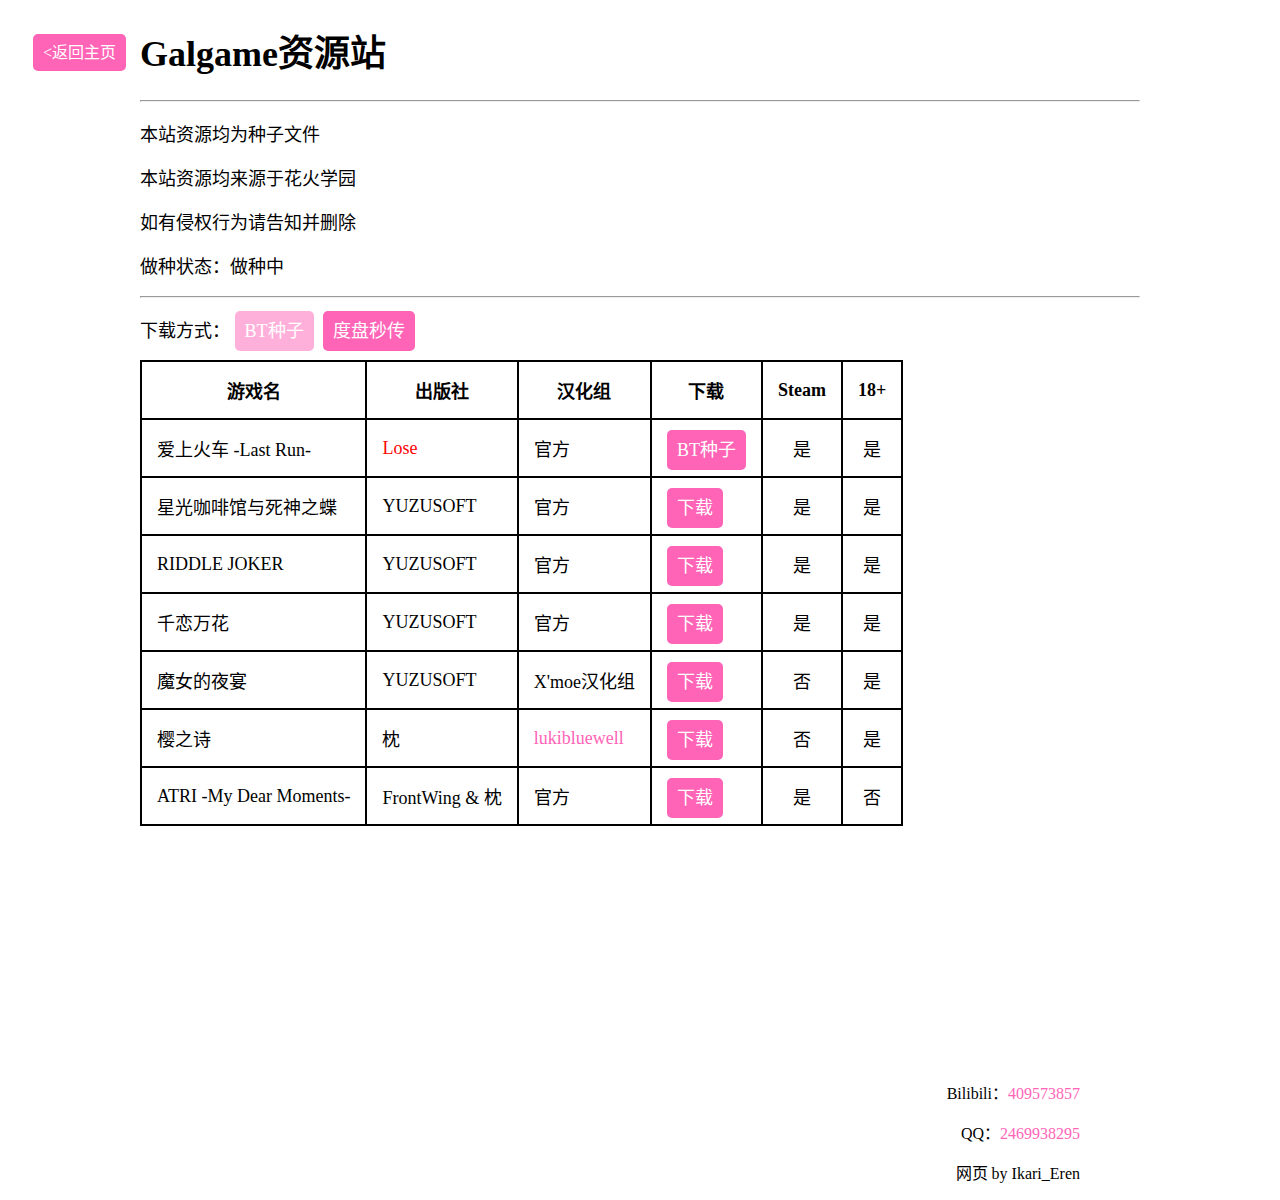
==== codetest/index.html @ 6172c516 "Codetest" ====
<!DOCTYPE html>
<html lang="zh-CN">
<head>
    <meta charset="utf-8">
    <title>Galgame资源站</title>
    <link rel="shortcut icon" type="image/x-icon" href="../img/ATRI.png">
    <link rel="icon" type="image/x-icon" href="../img/ATRI.png">
    <link rel="Bookmark" type="image/x-icon" href="../img/ATRI.png">
    <script src="../jquery-3.6.3.js"></script>
    <script src="script.js"></script>
</head>
<link rel="stylesheet" type="text/css" href="style.css">
<body>
    <div style="position:absolute; margin-top: 15px; margin-left: 25px;">
        <a class="button" href="..">&lt;返回主页</a>
    </div>
    <div class="main">
        <h1>Galgame资源站</h1>
        <hr>
        <p>本站资源均为种子文件</p>
        <p>本站资源均来源于<a class="link" style="color: black;" id="sayhuahuo" href="javascript:void(0);" onclick="sayhuahuo()" target="_blank">花火学园</a></p>
        <p>如有侵权行为请告知并删除</p>
        <p id="torrent"></p>
        <hr>
        <p>下载方式：
            <a class="button" id="downloadMethod1" href="javascript:void(0);">BT种子</a>&nbsp;
            <a class="button" id="downloadMethod2" href="javascript:void(0);">度盘秒传</a>
        </p>
        <table>
            <tr>
                <th>游戏名</th>
                <th>出版社</th>
                <th>汉化组</th>
                <th>下载</th>
                <th>Steam</th>
                <th>18+</th>
            </tr>
            <tr>
                <td>爱上火车 -Last Run-</td>
                <td><div style="color: red;">Lose</div></td>
                <td>官方</td>
                <td><a class="button" name="download" href="javascript:void(0);">下载</a></td>
                <td style="text-align: center;">是</td>
                <td style="text-align: center;">是</td>
            </tr>
            <tr>
                <td>星光咖啡馆与死神之蝶</td>
                <td>YUZUSOFT</td>
                <td>官方</td>
                <td><a class="button" name="download" href="javascript:void(0);">下载</a></td>
                <td style="text-align: center;">是</td>
                <td style="text-align: center;">是</td>
            </tr>
            <tr>
                <td>RIDDLE JOKER</td>
                <td>YUZUSOFT</td>
                <td>官方</td>
                <td><a class="button" name="download" href="javascript:void(0);">下载</a></td>
                <td style="text-align: center;">是</td>
                <td style="text-align: center;">是</td>
            </tr>
            <tr>
                <td>千恋万花</td>
                <td>YUZUSOFT</td>
                <td>官方</td>
                <td><a class="button" name="download" href="javascript:void(0);">下载</a></td>
                <td style="text-align: center;">是</td>
                <td style="text-align: center;">是</td>
            </tr>
            <tr>
                <td>魔女的夜宴</td>
                <td>YUZUSOFT</td>
                <td>X'moe汉化组</td>
                <td><a class="button" name="download" href="javascript:void(0);">下载</a></td>
                <td style="text-align: center;">否</td>
                <td style="text-align: center;">是</td>
            </tr>
            <tr>
                <td>樱之诗</td>
                <td>枕</td>
                <td><a class="link" href="https://space.bilibili.com/88659">lukibluewell</a></td>
                <td><a class="button" name="download" href="javascript:void(0);">下载</a></td>
                <td style="text-align: center;">否</td>
                <td style="text-align: center;">是</td>
            </tr>
            <tr>
                <td>ATRI -My Dear Moments-</td>
                <td>FrontWing & 枕</td>
                <td>官方</td>
                <td><a class="button" name="download" href="javascript:void(0);">下载</a></td>
                <td style="text-align: center;">是</td>
                <td style="text-align: center;">否</td>
            </tr>
        </table>
    </div>
    <div class="about" style="bottom: -300px">
        <p>Bilibili：<a class="link" href="https://space.bilibili.com/409573857" target="_blank">409573857</a></p>
        <p>QQ：<a class="link" href="tencent://message/?uin=2469938295" target="_blank">2469938295</a></p>
        <p>网页 by Ikari_Eren</p>
    </div>
</body>
</html>
---- codetest/style.css ----
table {
    border-collapse: collapse;
}
table,th,td {
    border: 2px solid black;
}
th,td {
    padding: 15px;
}
th {
    text-align: center;
}
a.link:link,a.link:visited {
    text-decoration: none;
    -webkit-transition-duration: 0.3s; /*Safari*/
    transition-duration: 0.3s;
    color: rgb(255, 100, 183);
}
a.link:hover {
    color: rgb(255, 0, 136);
}
a.link:active {
    -webkit-transition-duration: 0.1s; /*Safari*/
    transition-duration: 0.1s;
    color: red;
}
a.button:link,a.button:visited {
    text-decoration: none;
    border-radius: 5px;
    background: rgb(255, 100, 183); 
    color: white;
    padding: 10px;
    -webkit-transition-duration: 0.3s; /*Safari*/
    transition-duration: 0.3s;
}
a.button:hover {
    background: rgb(255, 0, 136);
}
a.button:active {
    -webkit-transition-duration: 0.1s; /*Safari*/
    transition-duration: 0.1s;
    background: red;
}
a.buttonDisabled:link,a.buttonDisabled:visited,a.buttonDisabled:hover,a.buttonDisabled:active {
    text-decoration: none;
    border-radius: 5px;
    background: rgb(255, 100, 183); 
    color: white;
    padding: 10px;
    opacity: 0.5;
    cursor: not-allowed;
}
.main {
    width: 1000px;
    height: 100px;
    margin: auto;
    text-align: left;
    font-size: large;
}
.mylinks {
    width: 1000px;
    height: 100px;
    margin: auto;
    margin-top: 220px;
    text-align: left;
    font-size: large;
}
.about {
    position: absolute;
    width: 1200px;
    bottom: 0;
    right: 200px;
    text-align: right;
    font-size: medium;
}
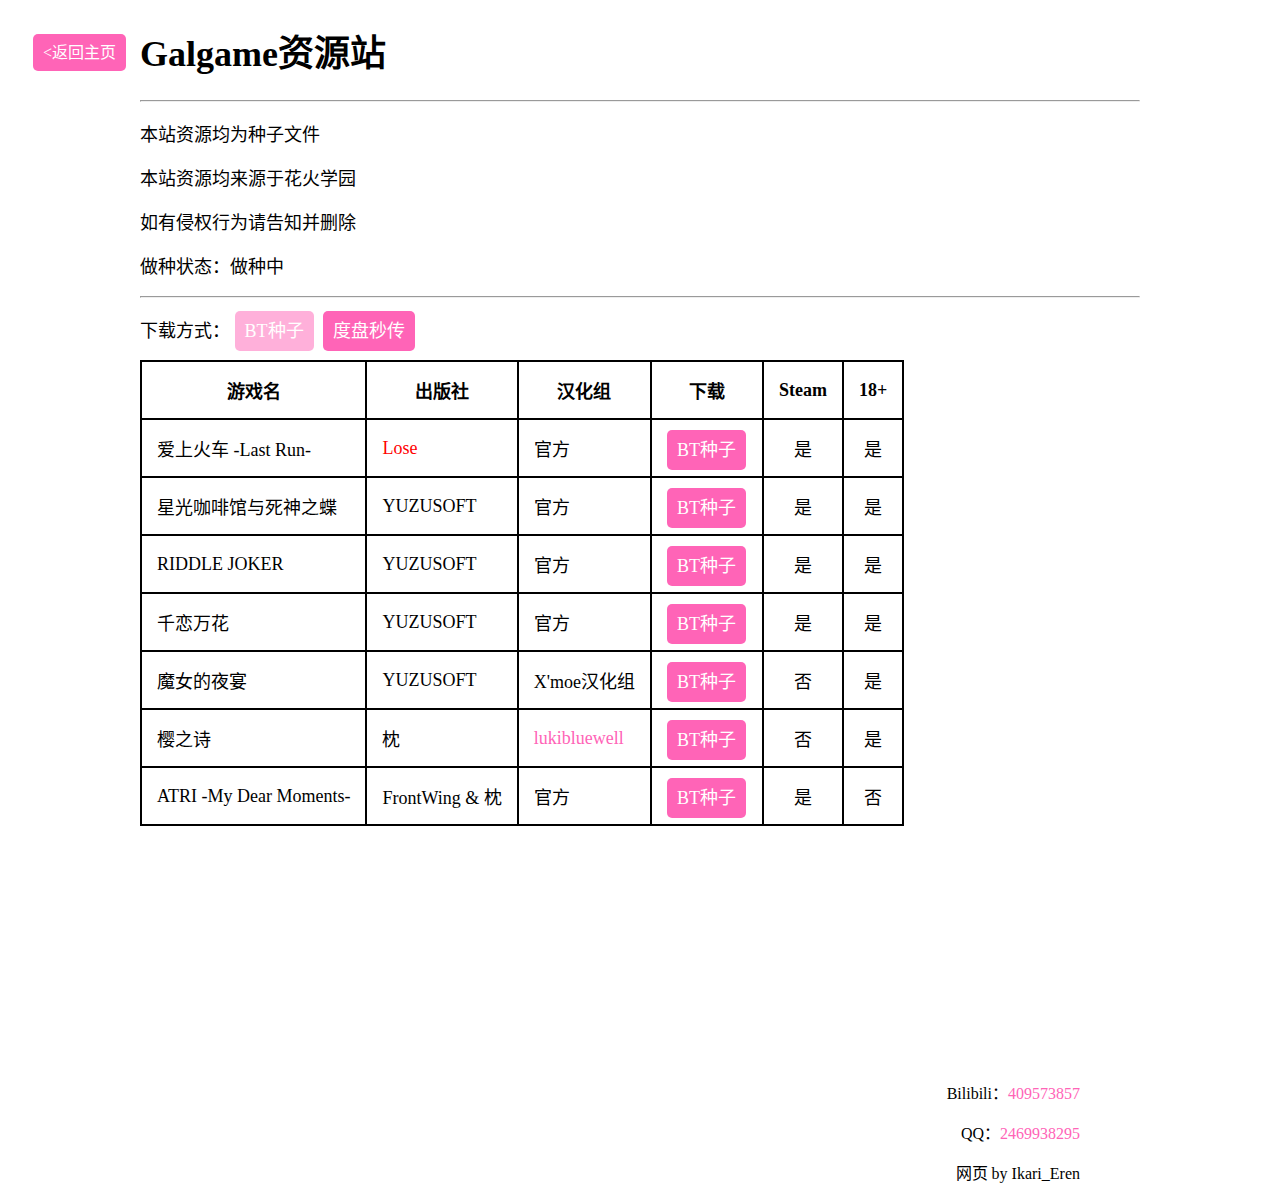
==== commit 35a442b4: "Codetest" ====
--- a/codetest/index.html
+++ b/codetest/index.html
@@ -31,7 +31,7 @@
                 <th>游戏名</th>
                 <th>出版社</th>
                 <th>汉化组</th>
-                <th>下载</th>
+                <th style="width: 80px;">下载</th>
                 <th>Steam</th>
                 <th>18+</th>
             </tr>
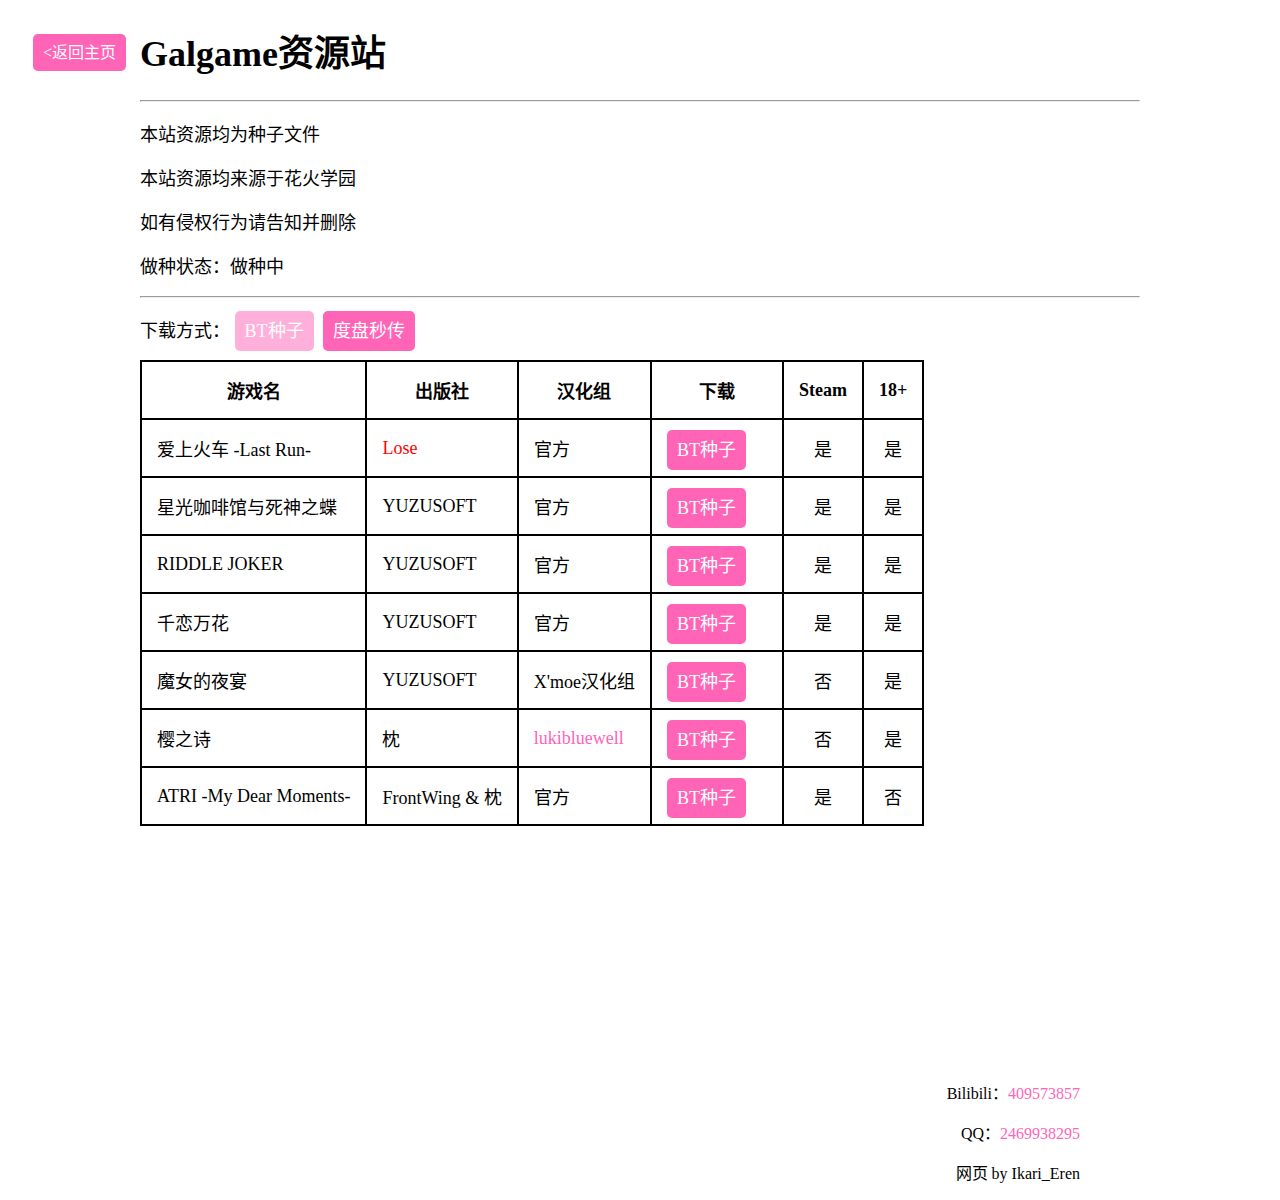
==== commit 9ea1fdbb: "Codetest" ====
--- a/codetest/index.html
+++ b/codetest/index.html
@@ -31,7 +31,7 @@
                 <th>游戏名</th>
                 <th>出版社</th>
                 <th>汉化组</th>
-                <th style="width: 80px;">下载</th>
+                <th style="width: 100px;">下载</th>
                 <th>Steam</th>
                 <th>18+</th>
             </tr>
@@ -39,7 +39,7 @@
                 <td>爱上火车 -Last Run-</td>
                 <td><div style="color: red;">Lose</div></td>
                 <td>官方</td>
-                <td><a class="button" name="download" href="javascript:void(0);">下载</a></td>
+                <td><a class="button" name="download" href="javascript:void(0);" target="_blank">下载</a></td>
                 <td style="text-align: center;">是</td>
                 <td style="text-align: center;">是</td>
             </tr>
@@ -47,7 +47,7 @@
                 <td>星光咖啡馆与死神之蝶</td>
                 <td>YUZUSOFT</td>
                 <td>官方</td>
-                <td><a class="button" name="download" href="javascript:void(0);">下载</a></td>
+                <td><a class="button" name="download" href="javascript:void(0);" target="_blank">下载</a></td>
                 <td style="text-align: center;">是</td>
                 <td style="text-align: center;">是</td>
             </tr>
@@ -55,7 +55,7 @@
                 <td>RIDDLE JOKER</td>
                 <td>YUZUSOFT</td>
                 <td>官方</td>
-                <td><a class="button" name="download" href="javascript:void(0);">下载</a></td>
+                <td><a class="button" name="download" href="javascript:void(0);" target="_blank">下载</a></td>
                 <td style="text-align: center;">是</td>
                 <td style="text-align: center;">是</td>
             </tr>
@@ -63,7 +63,7 @@
                 <td>千恋万花</td>
                 <td>YUZUSOFT</td>
                 <td>官方</td>
-                <td><a class="button" name="download" href="javascript:void(0);">下载</a></td>
+                <td><a class="button" name="download" href="javascript:void(0);" target="_blank">下载</a></td>
                 <td style="text-align: center;">是</td>
                 <td style="text-align: center;">是</td>
             </tr>
@@ -71,7 +71,7 @@
                 <td>魔女的夜宴</td>
                 <td>YUZUSOFT</td>
                 <td>X'moe汉化组</td>
-                <td><a class="button" name="download" href="javascript:void(0);">下载</a></td>
+                <td><a class="button" name="download" href="javascript:void(0);" target="_blank">下载</a></td>
                 <td style="text-align: center;">否</td>
                 <td style="text-align: center;">是</td>
             </tr>
@@ -79,7 +79,7 @@
                 <td>樱之诗</td>
                 <td>枕</td>
                 <td><a class="link" href="https://space.bilibili.com/88659">lukibluewell</a></td>
-                <td><a class="button" name="download" href="javascript:void(0);">下载</a></td>
+                <td><a class="button" name="download" href="javascript:void(0);" target="_blank">下载</a></td>
                 <td style="text-align: center;">否</td>
                 <td style="text-align: center;">是</td>
             </tr>
@@ -87,7 +87,7 @@
                 <td>ATRI -My Dear Moments-</td>
                 <td>FrontWing & 枕</td>
                 <td>官方</td>
-                <td><a class="button" name="download" href="javascript:void(0);">下载</a></td>
+                <td><a class="button" name="download" href="javascript:void(0);" target="_blank">下载</a></td>
                 <td style="text-align: center;">是</td>
                 <td style="text-align: center;">否</td>
             </tr>
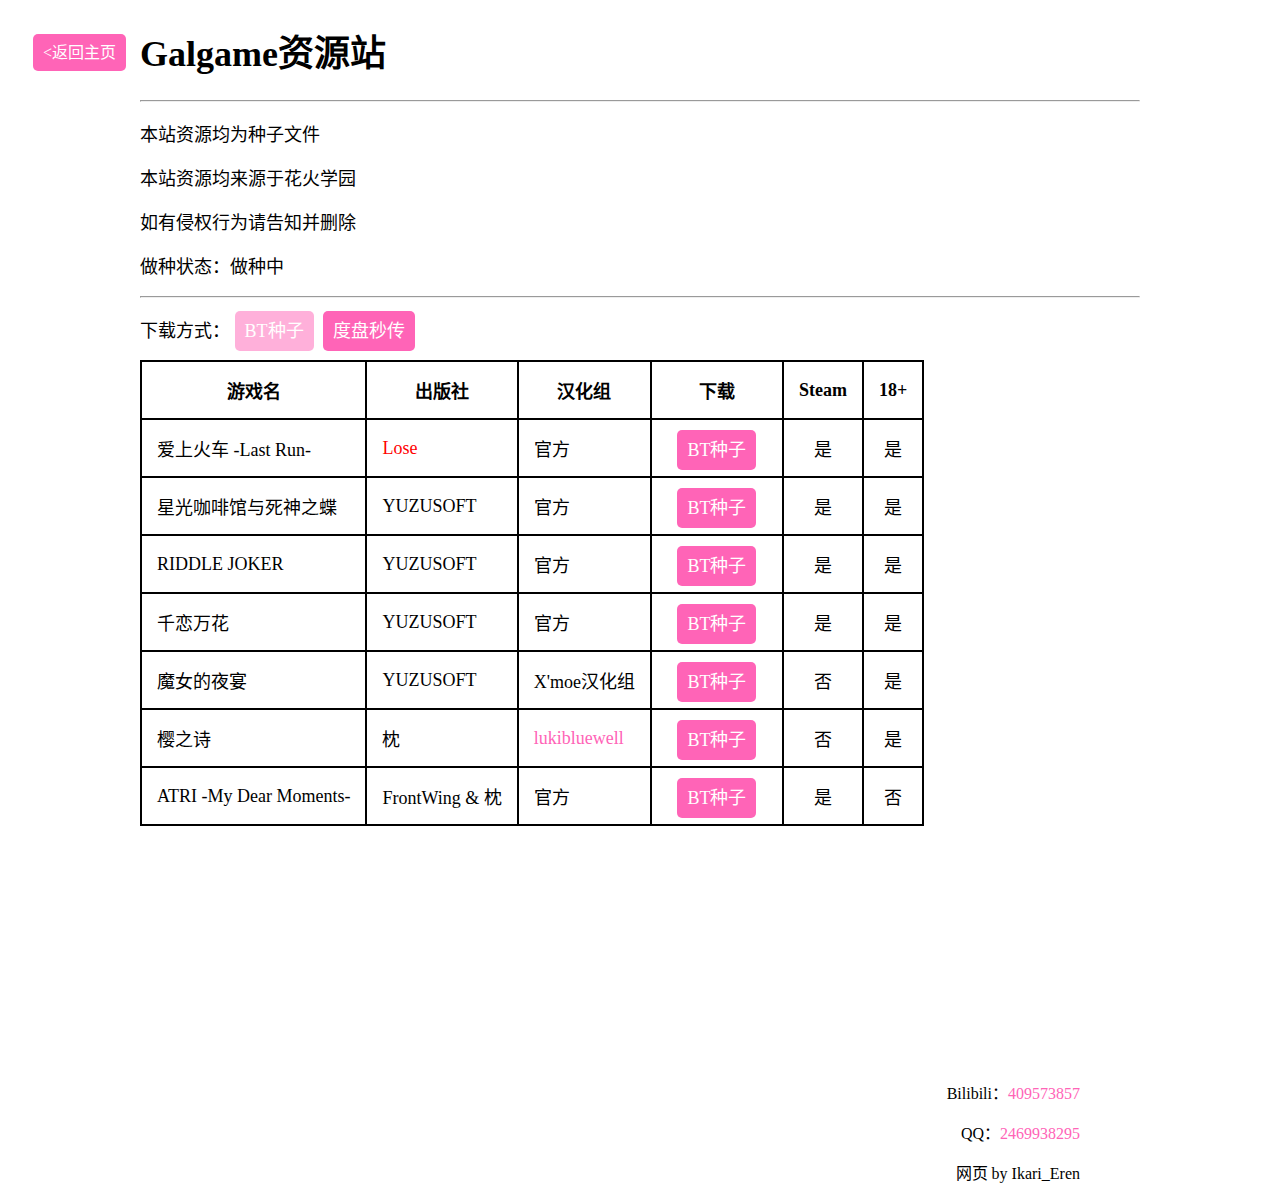
==== commit 8851127b: "Codetest" ====
--- a/codetest/index.html
+++ b/codetest/index.html
@@ -39,7 +39,7 @@
                 <td>爱上火车 -Last Run-</td>
                 <td><div style="color: red;">Lose</div></td>
                 <td>官方</td>
-                <td><a class="button" name="download" href="javascript:void(0);" target="_blank">下载</a></td>
+                <td style="text-align: center;"><a class="button" name="download" href="javascript:void(0);" target="_blank">下载</a></td>
                 <td style="text-align: center;">是</td>
                 <td style="text-align: center;">是</td>
             </tr>
@@ -47,7 +47,7 @@
                 <td>星光咖啡馆与死神之蝶</td>
                 <td>YUZUSOFT</td>
                 <td>官方</td>
-                <td><a class="button" name="download" href="javascript:void(0);" target="_blank">下载</a></td>
+                <td style="text-align: center;"><a class="button" name="download" href="javascript:void(0);" target="_blank">下载</a></td>
                 <td style="text-align: center;">是</td>
                 <td style="text-align: center;">是</td>
             </tr>
@@ -55,7 +55,7 @@
                 <td>RIDDLE JOKER</td>
                 <td>YUZUSOFT</td>
                 <td>官方</td>
-                <td><a class="button" name="download" href="javascript:void(0);" target="_blank">下载</a></td>
+                <td style="text-align: center;"><a class="button" name="download" href="javascript:void(0);" target="_blank">下载</a></td>
                 <td style="text-align: center;">是</td>
                 <td style="text-align: center;">是</td>
             </tr>
@@ -63,7 +63,7 @@
                 <td>千恋万花</td>
                 <td>YUZUSOFT</td>
                 <td>官方</td>
-                <td><a class="button" name="download" href="javascript:void(0);" target="_blank">下载</a></td>
+                <td style="text-align: center;"><a class="button" name="download" href="javascript:void(0);" target="_blank">下载</a></td>
                 <td style="text-align: center;">是</td>
                 <td style="text-align: center;">是</td>
             </tr>
@@ -71,7 +71,7 @@
                 <td>魔女的夜宴</td>
                 <td>YUZUSOFT</td>
                 <td>X'moe汉化组</td>
-                <td><a class="button" name="download" href="javascript:void(0);" target="_blank">下载</a></td>
+                <td style="text-align: center;"><a class="button" name="download" href="javascript:void(0);" target="_blank">下载</a></td>
                 <td style="text-align: center;">否</td>
                 <td style="text-align: center;">是</td>
             </tr>
@@ -79,7 +79,7 @@
                 <td>樱之诗</td>
                 <td>枕</td>
                 <td><a class="link" href="https://space.bilibili.com/88659">lukibluewell</a></td>
-                <td><a class="button" name="download" href="javascript:void(0);" target="_blank">下载</a></td>
+                <td style="text-align: center;"><a class="button" name="download" href="javascript:void(0);" target="_blank">下载</a></td>
                 <td style="text-align: center;">否</td>
                 <td style="text-align: center;">是</td>
             </tr>
@@ -87,7 +87,7 @@
                 <td>ATRI -My Dear Moments-</td>
                 <td>FrontWing & 枕</td>
                 <td>官方</td>
-                <td><a class="button" name="download" href="javascript:void(0);" target="_blank">下载</a></td>
+                <td style="text-align: center;"><a class="button" name="download" href="javascript:void(0);" target="_blank">下载</a></td>
                 <td style="text-align: center;">是</td>
                 <td style="text-align: center;">否</td>
             </tr>
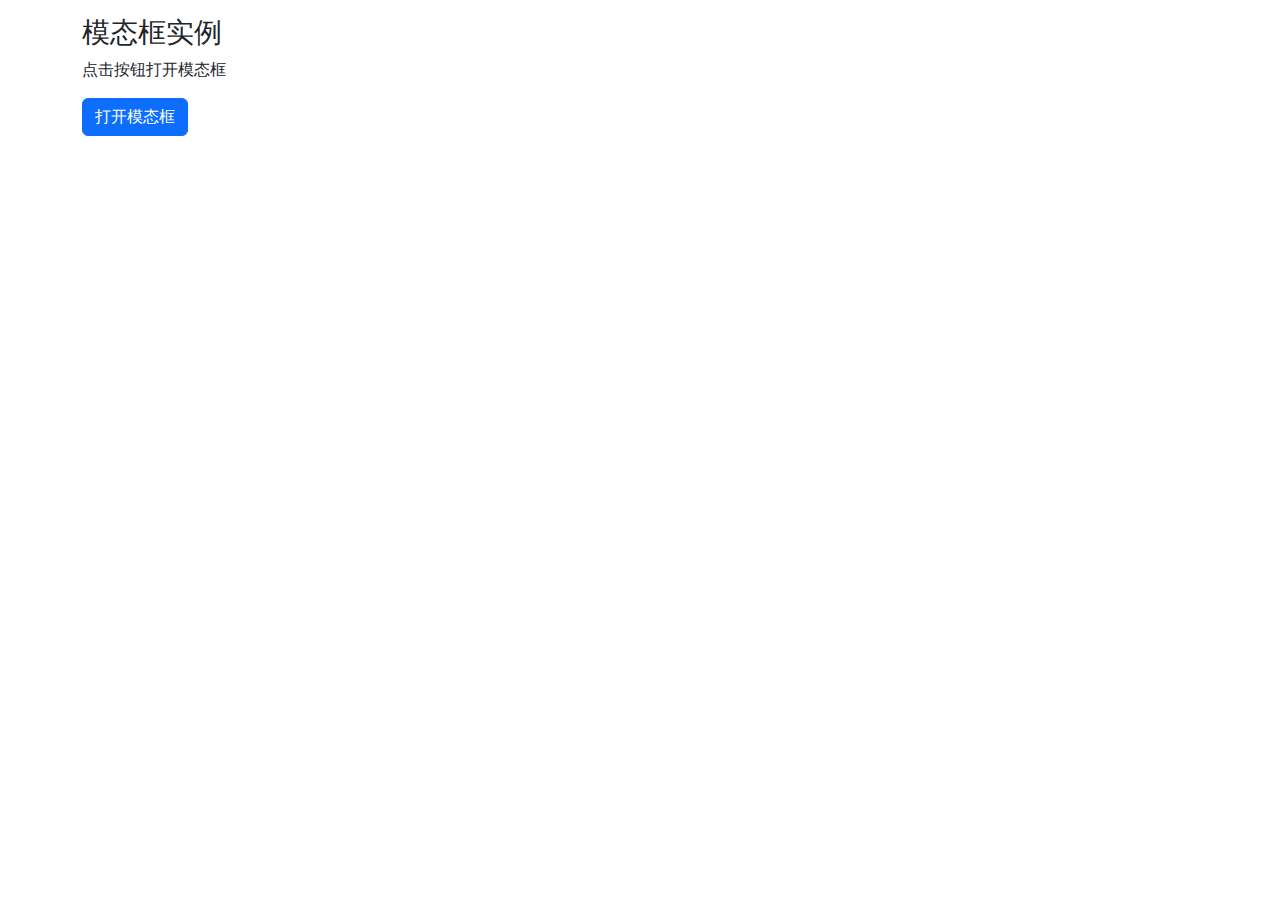
==== commit 09ea52f3: "Update" ====
--- a/codetest/index.html
+++ b/codetest/index.html
@@ -1,102 +1,47 @@
 <!DOCTYPE html>
-<html lang="zh-CN">
+<html>
 <head>
-    <meta charset="utf-8">
-    <title>Galgame资源站</title>
-    <link rel="shortcut icon" type="image/x-icon" href="../img/ATRI.png">
-    <link rel="icon" type="image/x-icon" href="../img/ATRI.png">
-    <link rel="Bookmark" type="image/x-icon" href="../img/ATRI.png">
-    <script src="../jquery-3.6.3.js"></script>
-    <script src="script.js"></script>
+  <title>Bootstrap5 实例</title>
+  <meta charset="utf-8">
+  <meta name="viewport" content="width=device-width, initial-scale=1">
+  <link href="../bootstrap.css" rel="stylesheet">
+  <script src="../bootstrap.js"></script>
 </head>
-<link rel="stylesheet" type="text/css" href="style.css">
 <body>
-    <div style="position:absolute; margin-top: 15px; margin-left: 25px;">
-        <a class="button" href="..">&lt;返回主页</a>
+
+<div class="container mt-3">
+  <h3>模态框实例</h3>
+  <p>点击按钮打开模态框</p>
+  
+  <button type="button" class="btn btn-primary" data-bs-toggle="modal" data-bs-target="#myModal">
+    打开模态框
+  </button>
+</div>
+
+<!-- 模态框 -->
+<div class="modal fade" id="myModal">
+  <div class="modal-dialog">
+    <div class="modal-content">
+
+      <!-- 模态框头部 -->
+      <div class="modal-header">
+        <h4 class="modal-title">模态框标题</h4>
+        <button type="button" class="btn-close" data-bs-dismiss="modal"></button>
+      </div>
+
+      <!-- 模态框内容 -->
+      <div class="modal-body">
+        模态框内容..
+      </div>
+
+      <!-- 模态框底部 -->
+      <div class="modal-footer">
+        <button type="button" class="btn btn-danger" data-bs-dismiss="modal">关闭</button>
+      </div>
+
     </div>
-    <div class="main">
-        <h1>Galgame资源站</h1>
-        <hr>
-        <p>本站资源均为种子文件</p>
-        <p>本站资源均来源于<a class="link" style="color: black;" id="sayhuahuo" href="javascript:void(0);" onclick="sayhuahuo()" target="_blank">花火学园</a></p>
-        <p>如有侵权行为请告知并删除</p>
-        <p id="torrent"></p>
-        <hr>
-        <p>下载方式：
-            <a class="button" id="downloadMethod1" href="javascript:void(0);">BT种子</a>&nbsp;
-            <a class="button" id="downloadMethod2" href="javascript:void(0);">度盘秒传</a>
-        </p>
-        <table>
-            <tr>
-                <th>游戏名</th>
-                <th>出版社</th>
-                <th>汉化组</th>
-                <th style="width: 100px;">下载</th>
-                <th>Steam</th>
-                <th>18+</th>
-            </tr>
-            <tr>
-                <td>爱上火车 -Last Run-</td>
-                <td><div style="color: red;">Lose</div></td>
-                <td>官方</td>
-                <td style="text-align: center;"><a class="button" name="download" href="javascript:void(0);" target="_blank">下载</a></td>
-                <td style="text-align: center;">是</td>
-                <td style="text-align: center;">是</td>
-            </tr>
-            <tr>
-                <td>星光咖啡馆与死神之蝶</td>
-                <td>YUZUSOFT</td>
-                <td>官方</td>
-                <td style="text-align: center;"><a class="button" name="download" href="javascript:void(0);" target="_blank">下载</a></td>
-                <td style="text-align: center;">是</td>
-                <td style="text-align: center;">是</td>
-            </tr>
-            <tr>
-                <td>RIDDLE JOKER</td>
-                <td>YUZUSOFT</td>
-                <td>官方</td>
-                <td style="text-align: center;"><a class="button" name="download" href="javascript:void(0);" target="_blank">下载</a></td>
-                <td style="text-align: center;">是</td>
-                <td style="text-align: center;">是</td>
-            </tr>
-            <tr>
-                <td>千恋万花</td>
-                <td>YUZUSOFT</td>
-                <td>官方</td>
-                <td style="text-align: center;"><a class="button" name="download" href="javascript:void(0);" target="_blank">下载</a></td>
-                <td style="text-align: center;">是</td>
-                <td style="text-align: center;">是</td>
-            </tr>
-            <tr>
-                <td>魔女的夜宴</td>
-                <td>YUZUSOFT</td>
-                <td>X'moe汉化组</td>
-                <td style="text-align: center;"><a class="button" name="download" href="javascript:void(0);" target="_blank">下载</a></td>
-                <td style="text-align: center;">否</td>
-                <td style="text-align: center;">是</td>
-            </tr>
-            <tr>
-                <td>樱之诗</td>
-                <td>枕</td>
-                <td><a class="link" href="https://space.bilibili.com/88659">lukibluewell</a></td>
-                <td style="text-align: center;"><a class="button" name="download" href="javascript:void(0);" target="_blank">下载</a></td>
-                <td style="text-align: center;">否</td>
-                <td style="text-align: center;">是</td>
-            </tr>
-            <tr>
-                <td>ATRI -My Dear Moments-</td>
-                <td>FrontWing & 枕</td>
-                <td>官方</td>
-                <td style="text-align: center;"><a class="button" name="download" href="javascript:void(0);" target="_blank">下载</a></td>
-                <td style="text-align: center;">是</td>
-                <td style="text-align: center;">否</td>
-            </tr>
-        </table>
-    </div>
-    <div class="about" style="bottom: -300px">
-        <p>Bilibili：<a class="link" href="https://space.bilibili.com/409573857" target="_blank">409573857</a></p>
-        <p>QQ：<a class="link" href="tencent://message/?uin=2469938295" target="_blank">2469938295</a></p>
-        <p>网页 by Ikari_Eren</p>
-    </div>
+  </div>
+</div>
+
 </body>
 </html>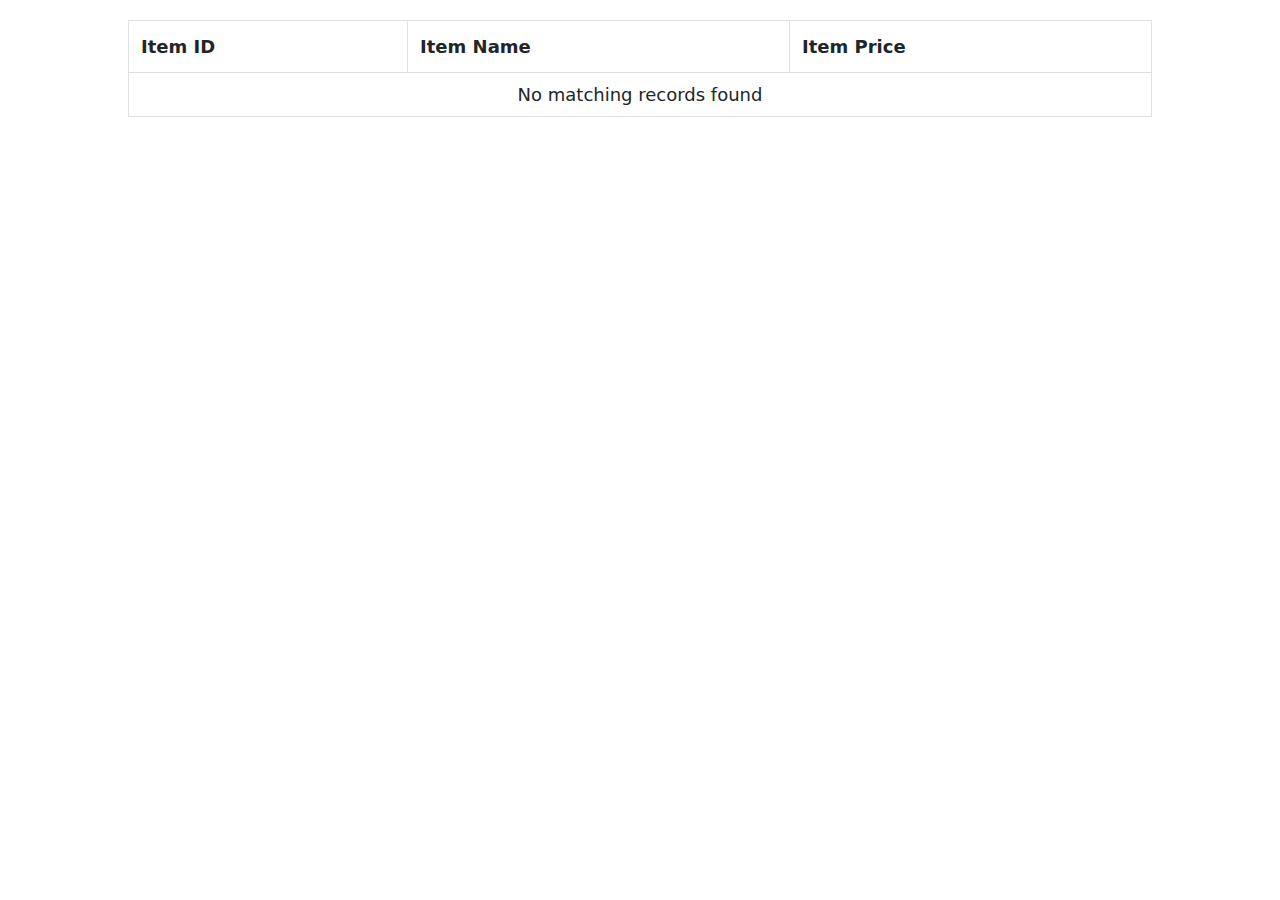
==== commit b07d27bb: "Update" ====
--- a/codetest/index.html
+++ b/codetest/index.html
@@ -1,47 +1,19 @@
 <!DOCTYPE html>
 <html>
 <head>
-  <title>Bootstrap5 实例</title>
-  <meta charset="utf-8">
-  <meta name="viewport" content="width=device-width, initial-scale=1">
-  <link href="../bootstrap.css" rel="stylesheet">
-  <script src="../bootstrap.js"></script>
+    <meta charset="utf-8">
+    <title>test</title>
+    <link rel="stylesheet" type="text/css" href="../code-src/bootstrap.css">
+    <link rel="stylesheet" type="text/css" href="../code-src/bootstrap-table.css">
+    <link rel="stylesheet" type="text/css" href="../style.css">
+    <script src="../code-src/jquery.js"></script>
+    <script src="../code-src/bootstrap.js"></script>
+    <script src="../code-src/bootstrap-table.js"></script>
+    <script src="script.js"></script>
 </head>
 <body>
-
-<div class="container mt-3">
-  <h3>模态框实例</h3>
-  <p>点击按钮打开模态框</p>
-  
-  <button type="button" class="btn btn-primary" data-bs-toggle="modal" data-bs-target="#myModal">
-    打开模态框
-  </button>
-</div>
-
-<!-- 模态框 -->
-<div class="modal fade" id="myModal">
-  <div class="modal-dialog">
-    <div class="modal-content">
-
-      <!-- 模态框头部 -->
-      <div class="modal-header">
-        <h4 class="modal-title">模态框标题</h4>
-        <button type="button" class="btn-close" data-bs-dismiss="modal"></button>
-      </div>
-
-      <!-- 模态框内容 -->
-      <div class="modal-body">
-        模态框内容..
-      </div>
-
-      <!-- 模态框底部 -->
-      <div class="modal-footer">
-        <button type="button" class="btn btn-danger" data-bs-dismiss="modal">关闭</button>
-      </div>
-
+    <div class="main">
+        <table class="table" id="table"></table>
     </div>
-  </div>
-</div>
-
 </body>
 </html>--- a/style.css
+++ b/style.css
@@ -0,0 +1,61 @@
+a.link:link,a.link:visited {
+    text-decoration: none;
+    -webkit-transition-duration: 0.3s; /*Safari*/
+    transition-duration: 0.3s;
+    color: rgb(255, 100, 183);
+}
+a.link:hover {
+    color: rgb(255, 0, 136);
+}
+a.link:active {
+    -webkit-transition-duration: 0.1s; /*Safari*/
+    transition-duration: 0.1s;
+    color: red;
+}
+a.button:link,a.button:visited {
+    text-decoration: none;
+    border-radius: 5px;
+    background: rgb(255, 100, 183); 
+    color: white;
+    padding: 10px;
+    -webkit-transition-duration: 0.3s; /*Safari*/
+    transition-duration: 0.3s;
+}
+a.button:hover {
+    background: rgb(255, 0, 136);
+}
+a.button:active {
+    -webkit-transition-duration: 0.1s; /*Safari*/
+    transition-duration: 0.1s;
+    background: red;
+}
+a.buttonDisabled:link,a.buttonDisabled:visited,a.buttonDisabled:hover,a.buttonDisabled:active {
+    text-decoration: none;
+    border-radius: 5px;
+    background: rgb(255, 100, 183); 
+    color: white;
+    padding: 10px;
+    opacity: 0.5;
+    cursor: not-allowed;
+}
+.main {
+    position: absolute;
+    width: 80%;
+    height: 100px;
+    margin: auto;
+    top: 20px;
+    left: 10%;
+    text-align: left;
+    font-size: large;
+}
+.about {
+    position: absolute;
+    width: 1200px;
+    bottom: 0;
+    right: 10%;
+    text-align: right;
+    font-size: medium;
+}
+#title {
+    cursor: pointer;
+}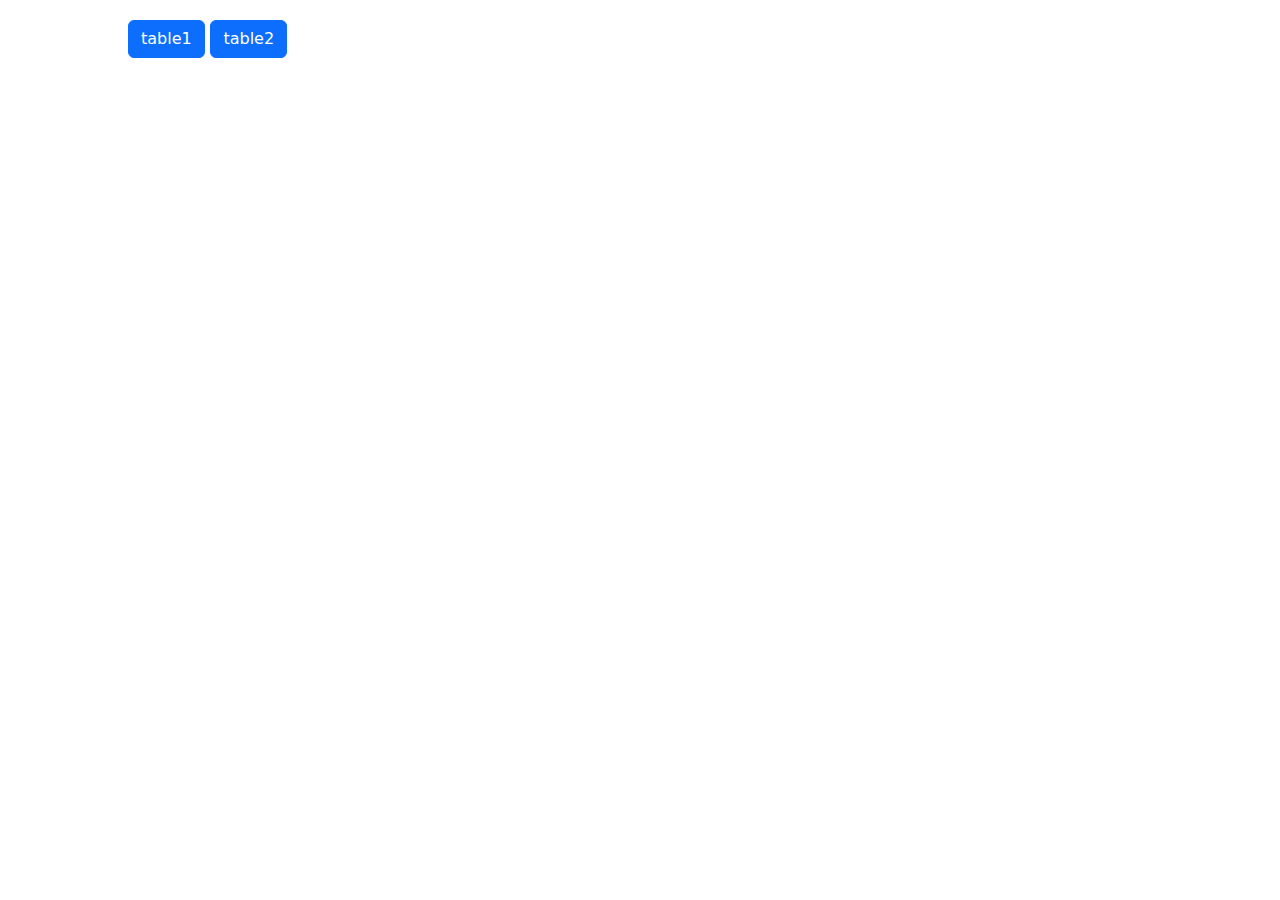
==== commit aa7f8800: "Update" ====
--- a/codetest/index.html
+++ b/codetest/index.html
@@ -13,6 +13,8 @@
 </head>
 <body>
     <div class="main">
+        <button type="button" class="btn btn-primary" onclick="table1();">table1</button>
+        <button type="button" class="btn btn-primary" onclick="table2();">table2</button>
         <table class="table" id="table"></table>
     </div>
 </body>
